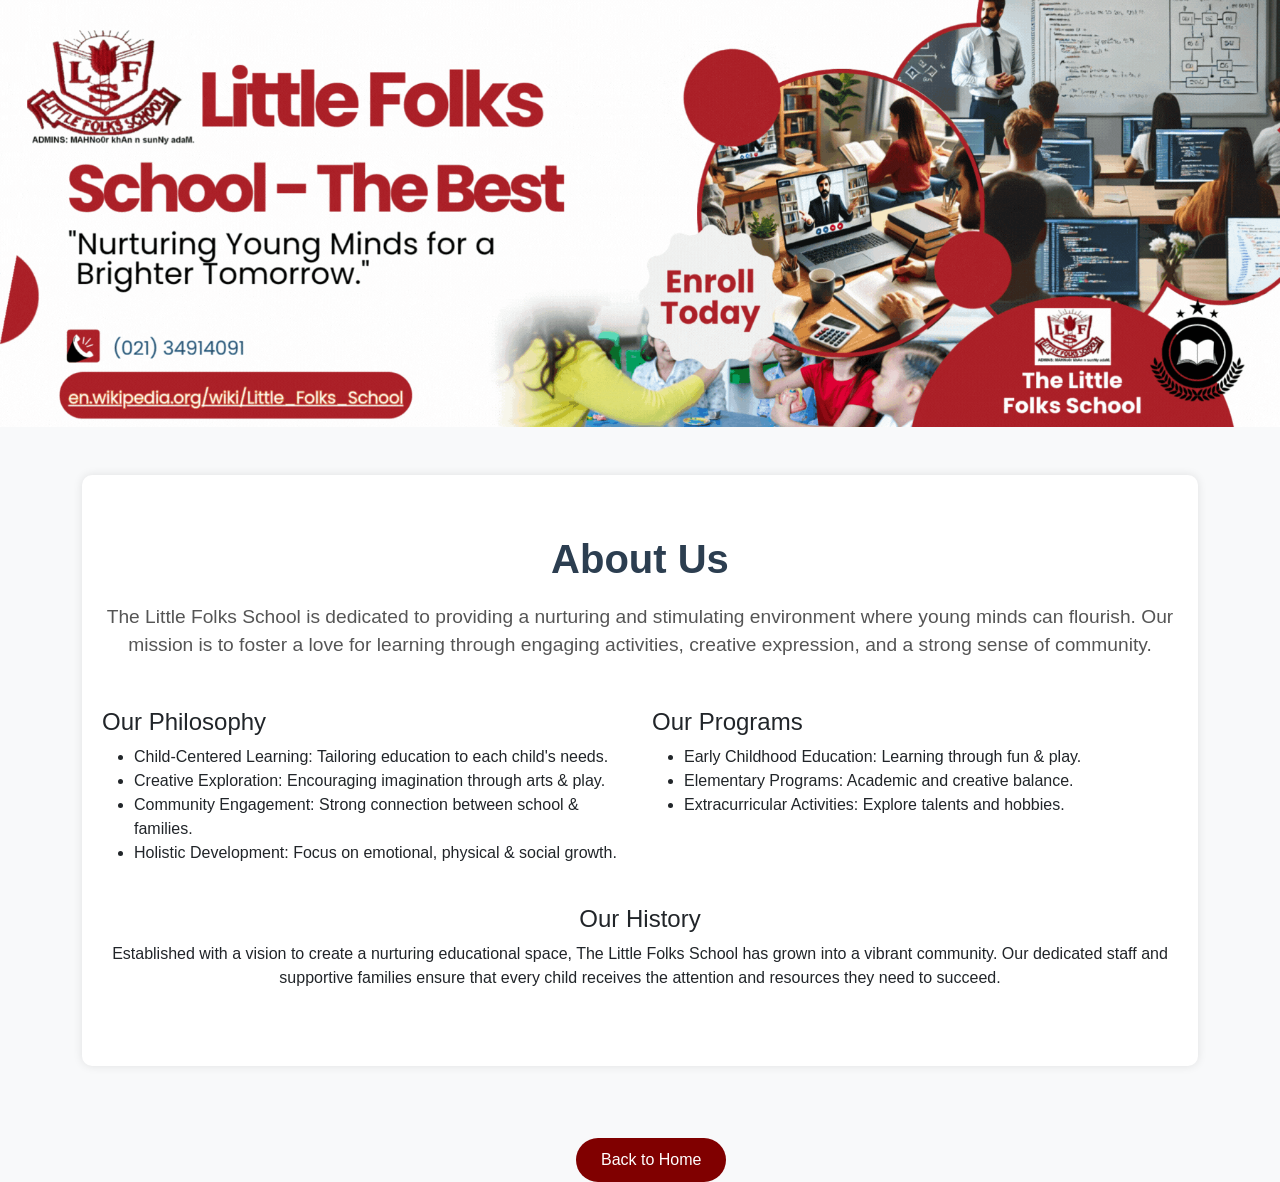
==== about.html @ ed58a2f9 "Add files via upload" ====
<!DOCTYPE html>
<html lang="en">

<head>
    <meta charset="UTF-8" />
    <meta name="viewport" content="width=device-width, initial-scale=1.0" />
    <title>About Us - The Little Folks School</title>
    <!-- Bootstrap 5 CDN -->
    <link href="https://cdn.jsdelivr.net/npm/bootstrap@5.3.3/dist/css/bootstrap.min.css" rel="stylesheet" />
    <style>
        body {
            font-family: 'Segoe UI', sans-serif;
            background-color: #f8f9fa;
        }

        .gif-header {
            width: 100%;
            height: auto;
            display: block;
        }

        .about-section {
            background-color: #ffffff;
            padding: 60px 20px;
            border-radius: 10px;
            box-shadow: 0 0 10px rgba(0, 0, 0, 0.1);
        }

        .section-title {
            font-size: 2.5rem;
            font-weight: bold;
            margin-bottom: 20px;
            color: #2c3e50;
        }

        .section-subtitle {
            font-size: 1.2rem;
            color: #555;
        }

        .custom-home-btn {
            background-color: #800000;
            color: white;
            border: none;
            padding: 10px 25px;
            margin-left:45% ;
            font-size: 1rem;
            border-radius: 30px;
            transition: all 0.3s ease;
            text-decoration: none;
        }

        .custom-home-btn:hover {
            background-color: white;
            color: #800000;
            border: 1px solid #800000;
        }
    </style>
</head>

<body>
   <div class="header-image">
        <img src="assets/header sectin.gif" alt="School Header" class="gif-header">
    </div>
    
    <div class="container my-5">
        <div class="about-section text-center">
            <h2 class="section-title">About Us</h2>
            <p class="section-subtitle">
                The Little Folks School is dedicated to providing a nurturing and stimulating environment where young
                minds can flourish.
                Our mission is to foster a love for learning through engaging activities, creative expression, and a
                strong sense of community.
            </p>

            <div class="row text-start mt-5">
                <div class="col-md-6">
                    <h4>Our Philosophy</h4>
                    <ul>
                        <li>Child-Centered Learning: Tailoring education to each child's needs.</li>
                        <li>Creative Exploration: Encouraging imagination through arts & play.</li>
                        <li>Community Engagement: Strong connection between school & families.</li>
                        <li>Holistic Development: Focus on emotional, physical & social growth.</li>
                    </ul>
                </div>
                <div class="col-md-6">
                    <h4>Our Programs</h4>
                    <ul>
                        <li>Early Childhood Education: Learning through fun & play.</li>
                        <li>Elementary Programs: Academic and creative balance.</li>
                        <li>Extracurricular Activities: Explore talents and hobbies.</li>
                    </ul>
                </div>
            </div>

            <div class="mt-4">
                <h4>Our History</h4>
                <p>
                    Established with a vision to create a nurturing educational space, The Little Folks School has grown
                    into a vibrant community.
                    Our dedicated staff and supportive families ensure that every child receives the attention and
                    resources they need to succeed.
                </p>
            </div>
        </div>
    </div>

    <a href="index.html" class="btn custom-home-btn mt-4">Back to Home</a>

  
    <script src="https://cdn.jsdelivr.net/npm/bootstrap@5.3.3/dist/js/bootstrap.bundle.min.js"></script>
</body>

</html>
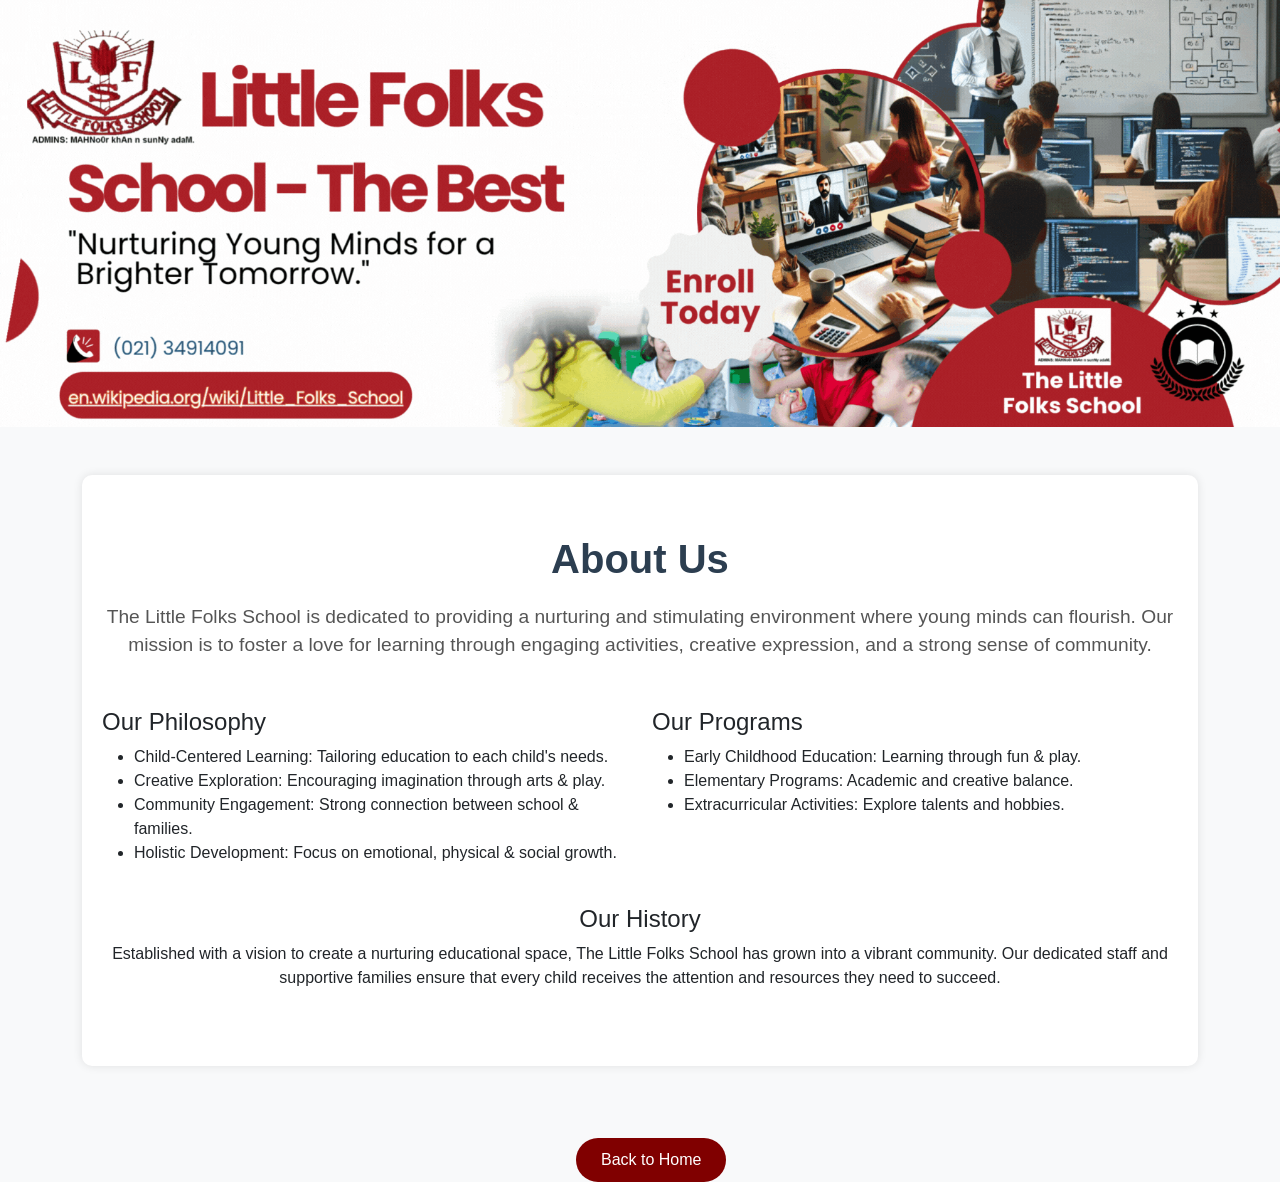
==== commit d6b07723: "Update about.html" ====
--- a/about.html
+++ b/about.html
@@ -111,4 +111,4 @@
     <script src="https://cdn.jsdelivr.net/npm/bootstrap@5.3.3/dist/js/bootstrap.bundle.min.js"></script>
 </body>
 
-</html>+</html>
